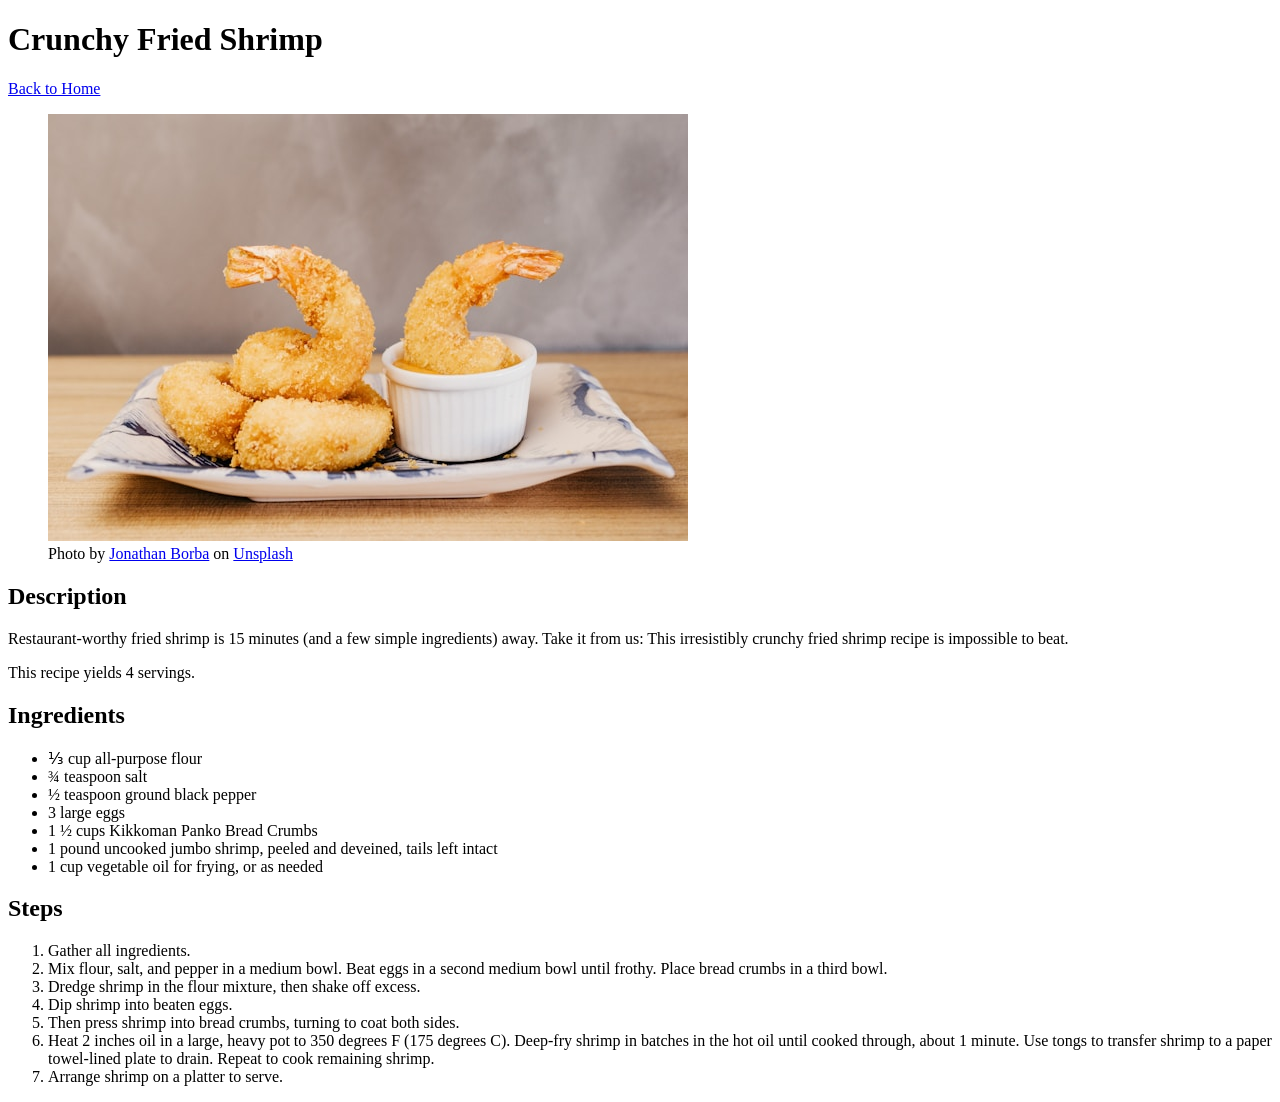
==== recipes/crunchy-fried-shrimp.html @ e050f589 "Add Crunchy Fried Shrimp Recipe Include image, description, ingredients and steps" ====
<!DOCTYPE html>
<html lang="en">
<head>
    <meta charset="UTF-8">
    <meta name="viewport" content="width=device-width, initial-scale=1.0">
    <title>Crunchy Fried Shrimp Recipe</title>
</head>
<body>
    <h1>Crunchy Fried Shrimp</h1>
    <a href="../index.html">Back to Home</a>

    <figure>
        <img src="../images/crunchy-fried-shrimp.jpg" alt="Crunchy Fried Shrimp">
        <figcaption>Photo by <a href="https://unsplash.com/@jonathanborba?utm_source=unsplash&utm_medium=referral&utm_content=creditCopyText">Jonathan Borba</a> on <a href="https://unsplash.com/photos/fried-chicken-on-white-ceramic-plate-38rJiPghUto?utm_source=unsplash&utm_medium=referral&utm_content=creditCopyText">Unsplash</a>
      </figcaption>
    </figure>

    <h2>Description</h2>
    <p>Restaurant-worthy fried shrimp is 15 minutes (and a few simple ingredients) away. Take it from us: This irresistibly crunchy fried shrimp recipe is impossible to beat.</p>
    <p>This recipe yields 4 servings.</p>

    <h2>Ingredients</h2>
    <ul>
        <li>⅓ cup all-purpose flour</li>
        <li>¾ teaspoon salt</li>
        <li>½ teaspoon ground black pepper</li>
        <li>3 large eggs</li>
        <li>1 ½ cups Kikkoman Panko Bread Crumbs</li>
        <li>1 pound uncooked jumbo shrimp, peeled and deveined, tails left intact</li>
        <li>1 cup vegetable oil for frying, or as needed</li>
    </ul>

    <h2>Steps</h2>
    <ol>
        <li>Gather all ingredients.</li>
        <li>Mix flour, salt, and pepper in a medium bowl. Beat eggs in a second medium bowl until frothy. Place bread crumbs in a third bowl.</li>
        <li>Dredge shrimp in the flour mixture, then shake off excess.</li>
        <li>Dip shrimp into beaten eggs.</li>
        <li>Then press shrimp into bread crumbs, turning to coat both sides.</li>
        <li>Heat 2 inches oil in a large, heavy pot to 350 degrees F (175 degrees C). Deep-fry shrimp in batches in the hot oil until cooked through, about 1 minute. Use tongs to transfer shrimp to a paper towel-lined plate to drain. Repeat to cook remaining shrimp.</li>
        <li>Arrange shrimp on a platter to serve.</li>
    </ol>
</body>
</html>
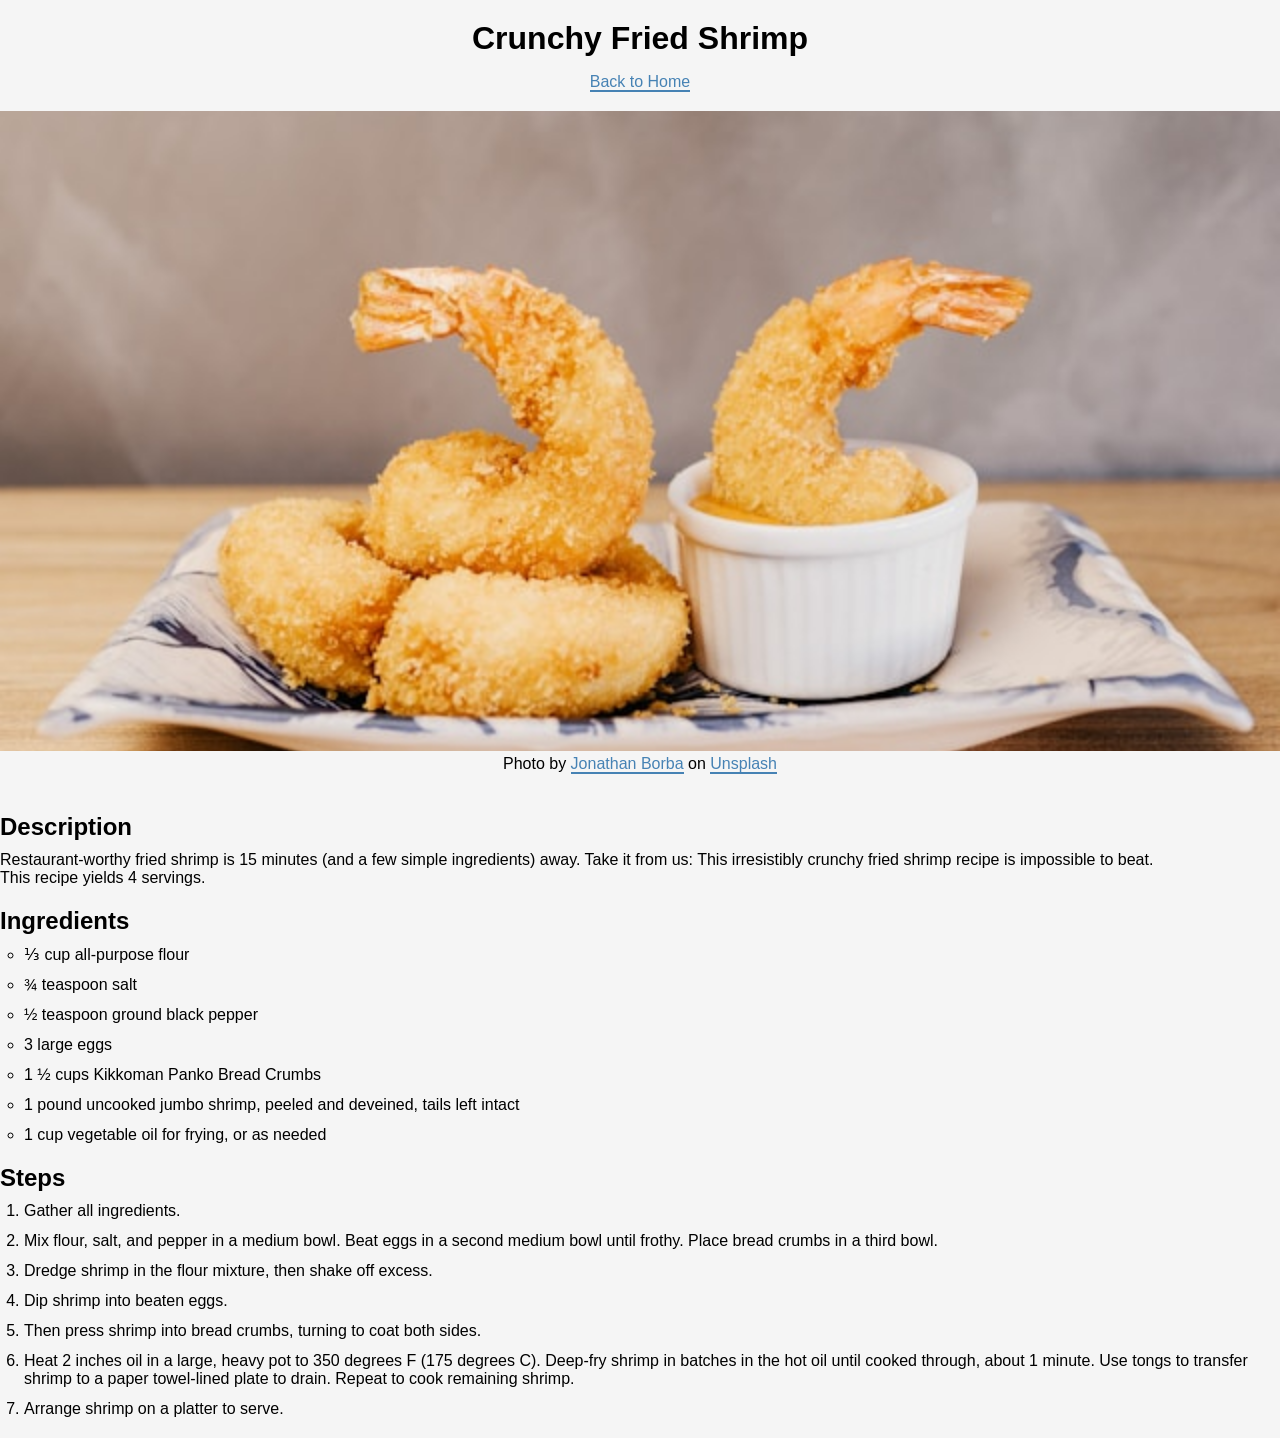
==== commit d9f3dc63: "Add external CSS styles" ====
--- a/recipes/crunchy-fried-shrimp.html
+++ b/recipes/crunchy-fried-shrimp.html
@@ -4,41 +4,51 @@
     <meta charset="UTF-8">
     <meta name="viewport" content="width=device-width, initial-scale=1.0">
     <title>Crunchy Fried Shrimp Recipe</title>
+    <link rel="stylesheet" href="../css/style.css">
 </head>
 <body>
-    <h1>Crunchy Fried Shrimp</h1>
-    <a href="../index.html">Back to Home</a>
+    <header>
+        <h1>Crunchy Fried Shrimp</h1>
+        <a href="../index.html">Back to Home</a>
 
-    <figure>
-        <img src="../images/crunchy-fried-shrimp.jpg" alt="Crunchy Fried Shrimp">
-        <figcaption>Photo by <a href="https://unsplash.com/@jonathanborba?utm_source=unsplash&utm_medium=referral&utm_content=creditCopyText">Jonathan Borba</a> on <a href="https://unsplash.com/photos/fried-chicken-on-white-ceramic-plate-38rJiPghUto?utm_source=unsplash&utm_medium=referral&utm_content=creditCopyText">Unsplash</a>
-      </figcaption>
-    </figure>
+        <figure>
+            <img src="../images/crunchy-fried-shrimp.jpg" alt="Crunchy Fried Shrimp">
+            <figcaption>Photo by <a href="https://unsplash.com/@jonathanborba?utm_source=unsplash&utm_medium=referral&utm_content=creditCopyText">Jonathan Borba</a> on <a href="https://unsplash.com/photos/fried-chicken-on-white-ceramic-plate-38rJiPghUto?utm_source=unsplash&utm_medium=referral&utm_content=creditCopyText">Unsplash</a>
+        </figcaption>
+        </figure>
+    </header>
 
-    <h2>Description</h2>
-    <p>Restaurant-worthy fried shrimp is 15 minutes (and a few simple ingredients) away. Take it from us: This irresistibly crunchy fried shrimp recipe is impossible to beat.</p>
-    <p>This recipe yields 4 servings.</p>
+    <main>
+        <div id="description">
+            <h2>Description</h2>
+            <p>Restaurant-worthy fried shrimp is 15 minutes (and a few simple ingredients) away. Take it from us: This irresistibly crunchy fried shrimp recipe is impossible to beat.</p>
+            <p>This recipe yields 4 servings.</p>
+        </div>
 
-    <h2>Ingredients</h2>
-    <ul>
-        <li>⅓ cup all-purpose flour</li>
-        <li>¾ teaspoon salt</li>
-        <li>½ teaspoon ground black pepper</li>
-        <li>3 large eggs</li>
-        <li>1 ½ cups Kikkoman Panko Bread Crumbs</li>
-        <li>1 pound uncooked jumbo shrimp, peeled and deveined, tails left intact</li>
-        <li>1 cup vegetable oil for frying, or as needed</li>
-    </ul>
+        <div id="ingredients">
+            <h2>Ingredients</h2>
+            <ul>
+                <li>⅓ cup all-purpose flour</li>
+                <li>¾ teaspoon salt</li>
+                <li>½ teaspoon ground black pepper</li>
+                <li>3 large eggs</li>
+                <li>1 ½ cups Kikkoman Panko Bread Crumbs</li>
+                <li>1 pound uncooked jumbo shrimp, peeled and deveined, tails left intact</li>
+                <li>1 cup vegetable oil for frying, or as needed</li>
+            </ul>
+        </div>
 
-    <h2>Steps</h2>
-    <ol>
-        <li>Gather all ingredients.</li>
-        <li>Mix flour, salt, and pepper in a medium bowl. Beat eggs in a second medium bowl until frothy. Place bread crumbs in a third bowl.</li>
-        <li>Dredge shrimp in the flour mixture, then shake off excess.</li>
-        <li>Dip shrimp into beaten eggs.</li>
-        <li>Then press shrimp into bread crumbs, turning to coat both sides.</li>
-        <li>Heat 2 inches oil in a large, heavy pot to 350 degrees F (175 degrees C). Deep-fry shrimp in batches in the hot oil until cooked through, about 1 minute. Use tongs to transfer shrimp to a paper towel-lined plate to drain. Repeat to cook remaining shrimp.</li>
-        <li>Arrange shrimp on a platter to serve.</li>
-    </ol>
+        <div id="steps">
+            <h2>Steps</h2>
+            <ol>
+                <li>Gather all ingredients.</li>
+                <li>Mix flour, salt, and pepper in a medium bowl. Beat eggs in a second medium bowl until frothy. Place bread crumbs in a third bowl.</li>
+                <li>Dredge shrimp in the flour mixture, then shake off excess.</li>
+                <li>Dip shrimp into beaten eggs.</li>
+                <li>Then press shrimp into bread crumbs, turning to coat both sides.</li>
+                <li>Heat 2 inches oil in a large, heavy pot to 350 degrees F (175 degrees C). Deep-fry shrimp in batches in the hot oil until cooked through, about 1 minute. Use tongs to transfer shrimp to a paper towel-lined plate to drain. Repeat to cook remaining shrimp.</li>
+                <li>Arrange shrimp on a platter to serve.</li>
+            </ol>
+        </div>
 </body>
 </html>
--- a/css/style.css
+++ b/css/style.css
@@ -0,0 +1,81 @@
+* {
+    margin: 0;
+    padding: 0;
+    box-sizing: border-box;
+}
+
+/* Sitewide styles */
+body {
+    font-family: 'Verdana', 'Arial', sans-serif;
+    background-color: #f5f5f5;
+}
+
+#container {
+    max-width: 600px;
+    margin: 0 auto;
+}
+
+h1 {
+    margin-bottom: 16px;
+}
+
+ul {
+    list-style-type: circle;
+}
+
+li {
+    margin-left: 24px;
+    margin-bottom: 12px;
+}
+
+a {
+    color: #4682b4;
+    transition: ease-in-out .3s;
+    text-decoration: none;
+    border-bottom: 2px solid steelblue;
+}
+
+a:hover {
+    background-color: #4682b4;
+    color: #fff;
+}
+
+/* Single Recipes */
+header {
+    text-align: center;
+    padding: 20px 0;
+}
+
+figure {
+    margin-top: 20px;
+}
+
+figure img {
+    width: 100%;
+    aspect-ratio: 2/1;
+    object-fit: cover;
+}
+
+main {
+    margin-top: 20px;
+}
+
+main > div {
+    margin-bottom: 20px;
+}
+
+main h2 {
+    margin-bottom: 10px;
+}
+
+#description {
+
+}
+
+#ingredients {
+
+}
+
+#steps {
+
+}
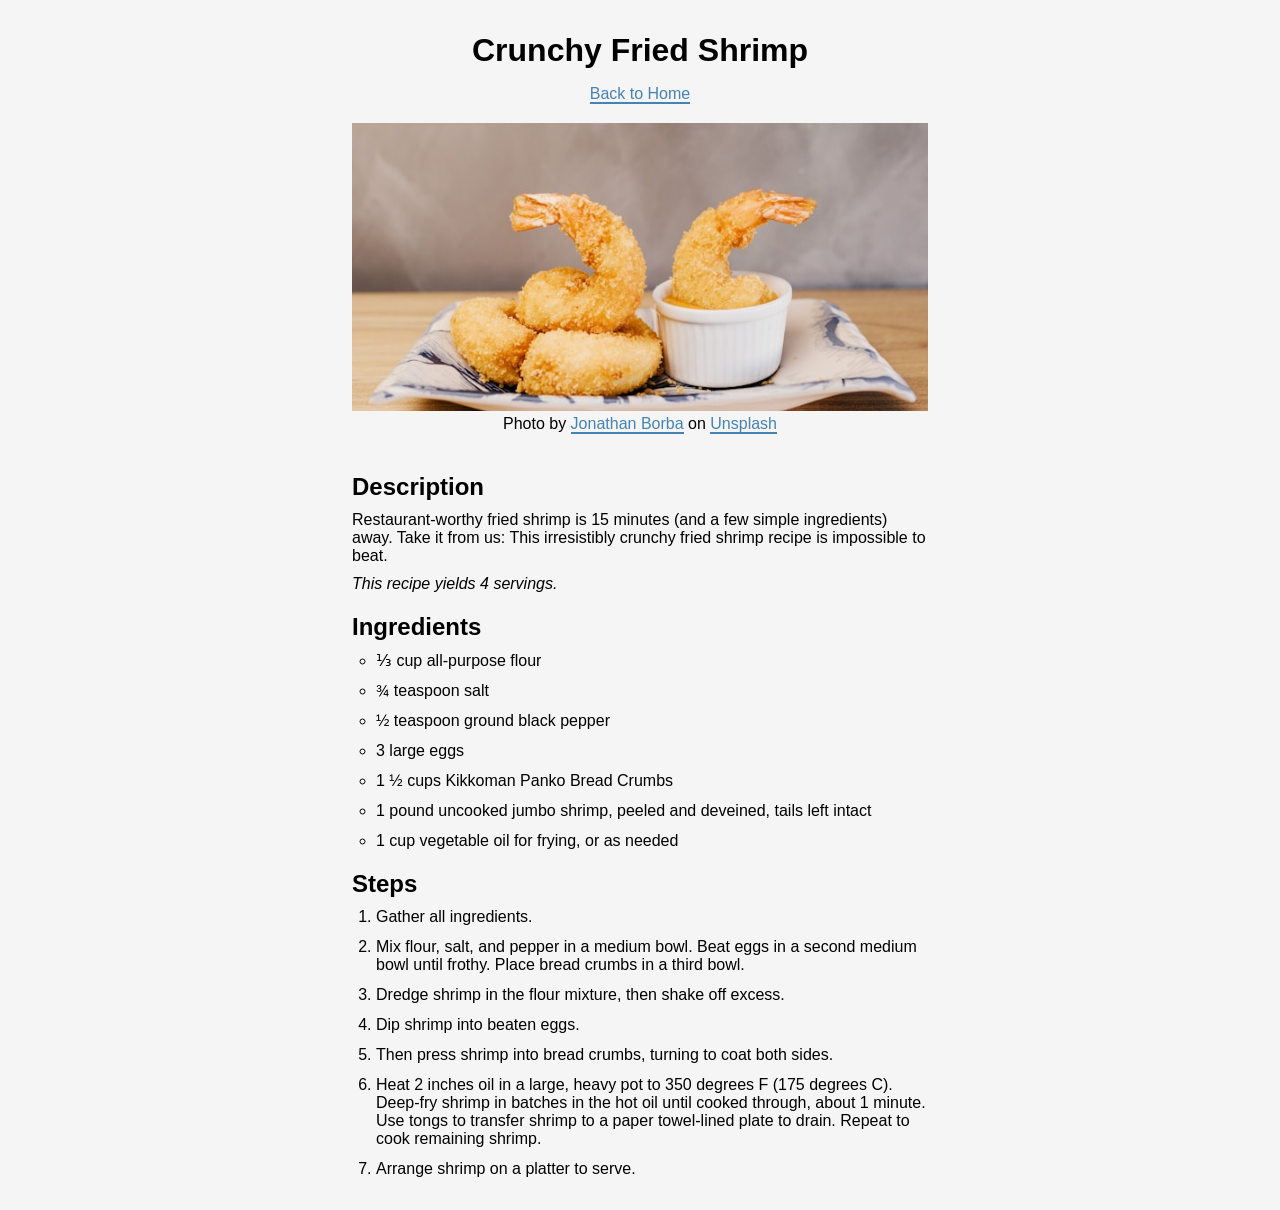
==== commit f1bfc467: "Add missing #container styles + style yield" ====
--- a/recipes/crunchy-fried-shrimp.html
+++ b/recipes/crunchy-fried-shrimp.html
@@ -7,48 +7,52 @@
     <link rel="stylesheet" href="../css/style.css">
 </head>
 <body>
-    <header>
-        <h1>Crunchy Fried Shrimp</h1>
-        <a href="../index.html">Back to Home</a>
 
-        <figure>
-            <img src="../images/crunchy-fried-shrimp.jpg" alt="Crunchy Fried Shrimp">
-            <figcaption>Photo by <a href="https://unsplash.com/@jonathanborba?utm_source=unsplash&utm_medium=referral&utm_content=creditCopyText">Jonathan Borba</a> on <a href="https://unsplash.com/photos/fried-chicken-on-white-ceramic-plate-38rJiPghUto?utm_source=unsplash&utm_medium=referral&utm_content=creditCopyText">Unsplash</a>
-        </figcaption>
-        </figure>
-    </header>
+    <div id="container">
+        <header>
+            <h1>Crunchy Fried Shrimp</h1>
+            <a href="../index.html">Back to Home</a>
 
-    <main>
-        <div id="description">
-            <h2>Description</h2>
-            <p>Restaurant-worthy fried shrimp is 15 minutes (and a few simple ingredients) away. Take it from us: This irresistibly crunchy fried shrimp recipe is impossible to beat.</p>
-            <p>This recipe yields 4 servings.</p>
-        </div>
+            <figure>
+                <img src="../images/crunchy-fried-shrimp.jpg" alt="Crunchy Fried Shrimp">
+                <figcaption>Photo by <a href="https://unsplash.com/@jonathanborba?utm_source=unsplash&utm_medium=referral&utm_content=creditCopyText">Jonathan Borba</a> on <a href="https://unsplash.com/photos/fried-chicken-on-white-ceramic-plate-38rJiPghUto?utm_source=unsplash&utm_medium=referral&utm_content=creditCopyText">Unsplash</a>
+            </figcaption>
+            </figure>
+        </header>
 
-        <div id="ingredients">
-            <h2>Ingredients</h2>
-            <ul>
-                <li>⅓ cup all-purpose flour</li>
-                <li>¾ teaspoon salt</li>
-                <li>½ teaspoon ground black pepper</li>
-                <li>3 large eggs</li>
-                <li>1 ½ cups Kikkoman Panko Bread Crumbs</li>
-                <li>1 pound uncooked jumbo shrimp, peeled and deveined, tails left intact</li>
-                <li>1 cup vegetable oil for frying, or as needed</li>
-            </ul>
-        </div>
+        <main>
+            <div id="description">
+                <h2>Description</h2>
+                <p>Restaurant-worthy fried shrimp is 15 minutes (and a few simple ingredients) away. Take it from us: This irresistibly crunchy fried shrimp recipe is impossible to beat.</p>
+                <p><em>This recipe yields 4 servings.</em></p>
+            </div>
 
-        <div id="steps">
-            <h2>Steps</h2>
-            <ol>
-                <li>Gather all ingredients.</li>
-                <li>Mix flour, salt, and pepper in a medium bowl. Beat eggs in a second medium bowl until frothy. Place bread crumbs in a third bowl.</li>
-                <li>Dredge shrimp in the flour mixture, then shake off excess.</li>
-                <li>Dip shrimp into beaten eggs.</li>
-                <li>Then press shrimp into bread crumbs, turning to coat both sides.</li>
-                <li>Heat 2 inches oil in a large, heavy pot to 350 degrees F (175 degrees C). Deep-fry shrimp in batches in the hot oil until cooked through, about 1 minute. Use tongs to transfer shrimp to a paper towel-lined plate to drain. Repeat to cook remaining shrimp.</li>
-                <li>Arrange shrimp on a platter to serve.</li>
-            </ol>
-        </div>
+            <div id="ingredients">
+                <h2>Ingredients</h2>
+                <ul>
+                    <li>⅓ cup all-purpose flour</li>
+                    <li>¾ teaspoon salt</li>
+                    <li>½ teaspoon ground black pepper</li>
+                    <li>3 large eggs</li>
+                    <li>1 ½ cups Kikkoman Panko Bread Crumbs</li>
+                    <li>1 pound uncooked jumbo shrimp, peeled and deveined, tails left intact</li>
+                    <li>1 cup vegetable oil for frying, or as needed</li>
+                </ul>
+            </div>
+
+            <div id="steps">
+                <h2>Steps</h2>
+                <ol>
+                    <li>Gather all ingredients.</li>
+                    <li>Mix flour, salt, and pepper in a medium bowl. Beat eggs in a second medium bowl until frothy. Place bread crumbs in a third bowl.</li>
+                    <li>Dredge shrimp in the flour mixture, then shake off excess.</li>
+                    <li>Dip shrimp into beaten eggs.</li>
+                    <li>Then press shrimp into bread crumbs, turning to coat both sides.</li>
+                    <li>Heat 2 inches oil in a large, heavy pot to 350 degrees F (175 degrees C). Deep-fry shrimp in batches in the hot oil until cooked through, about 1 minute. Use tongs to transfer shrimp to a paper towel-lined plate to drain. Repeat to cook remaining shrimp.</li>
+                    <li>Arrange shrimp on a platter to serve.</li>
+                </ol>
+            </div>
+        </main>
+    </div>
 </body>
 </html>
--- a/css/style.css
+++ b/css/style.css
@@ -13,6 +13,7 @@
 #container {
     max-width: 600px;
     margin: 0 auto;
+    padding: 12px;
 }
 
 h1 {
@@ -30,7 +31,7 @@
 
 a {
     color: #4682b4;
-    transition: ease-in-out .3s;
+    transition: ease-in-out .15s;
     text-decoration: none;
     border-bottom: 2px solid steelblue;
 }
@@ -68,8 +69,12 @@
     margin-bottom: 10px;
 }
 
-#description {
+#description > p {
+    margin-bottom: 10px;
+}
 
+.yield {
+    
 }
 
 #ingredients {
